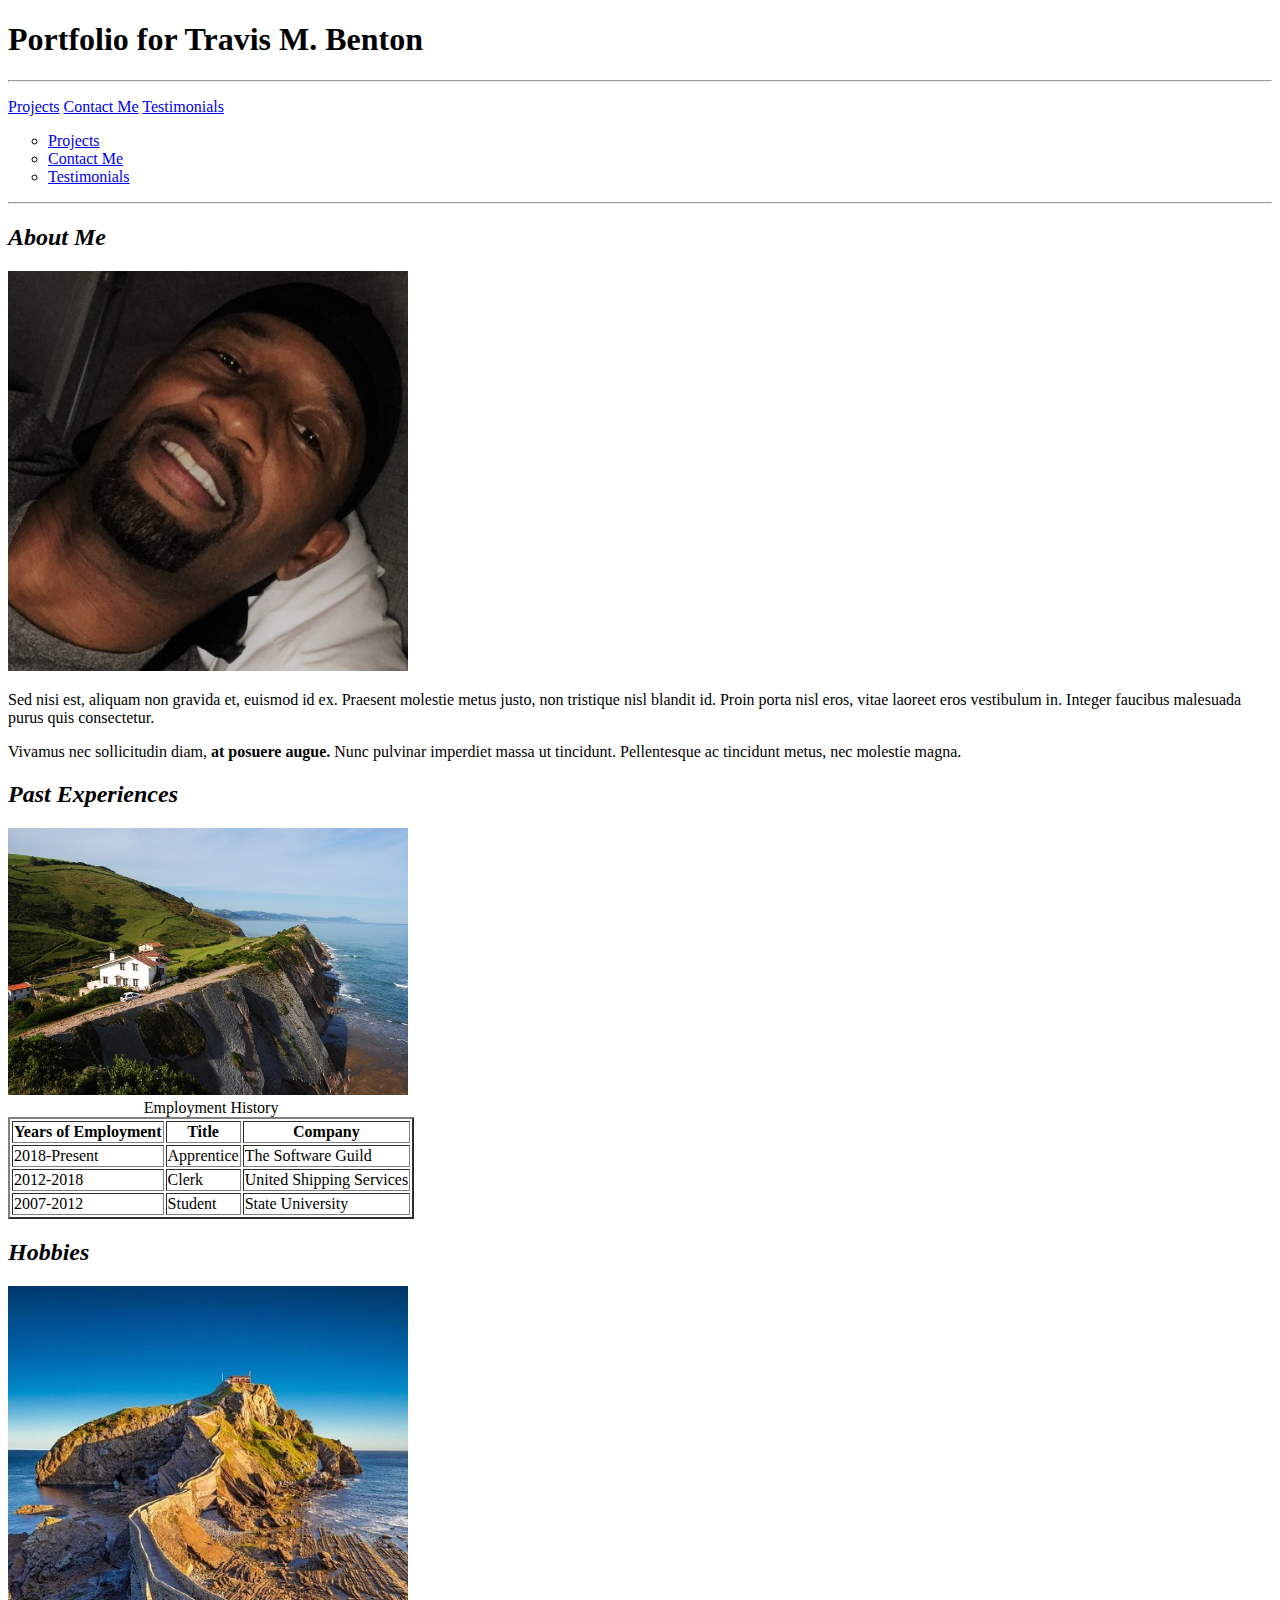
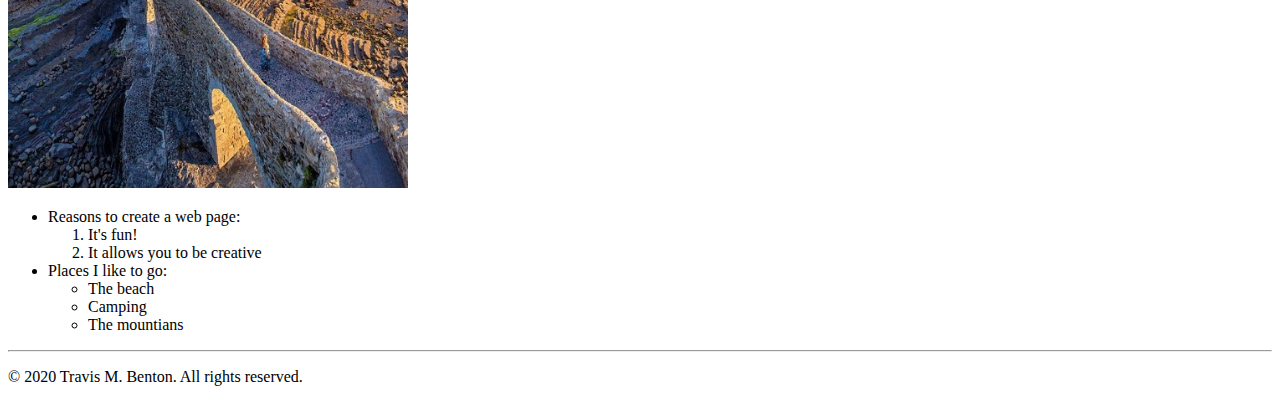
==== index.html @ b823d74c "first commit" ====
<!DOCTYPE html>
<!--
Name: Travis Benton
Date Created: Aug 7th, 2019
Most recent revision: Aug 7th, 2019
-->
<html lang="en" dir="ltr">
  <head>
    <meta charset="utf-8">
    <title>Travis Benton's Portfolio</title>
  </head>

  <body>
    <main>
      <header>
          <h1>Portfolio for Travis M. Benton</h1>
      </header>
        <hr>
        <!-- We need to add links to projects.html, contact.html, and testimonials.html -->
        <nav>
            <p><a href="projects.html">Projects</a> <a href="contact.html">Contact Me</a> <a href="testimonials.html">Testimonials</a></p>
        </nav>

        <nav>
          <ul style="list-style-type: circle">
            <li><a href="projects.html">Projects</a></li>
            <li><a href="contact.html">Contact Me</a></li>
            <li><a href="testimonials.html">Testimonials</a></li>
          </ul>
        </nav>

        <hr>

        <section>
          <article id="about-me">
            <h2><em>About Me</em></h2>
            <img src="images/Me2.jpg" alt="Travis M. Benton" style="width: 400px">
            <p>Sed nisi est, aliquam non gravida et, euismod id ex. Praesent molestie metus justo, non tristique nisl blandit id. Proin porta nisl eros, vitae laoreet eros vestibulum in. Integer faucibus malesuada purus quis consectetur.</p>
            <p>Vivamus nec sollicitudin diam, <strong>at posuere augue.</strong> Nunc pulvinar imperdiet massa ut tincidunt. Pellentesque ac tincidunt metus, nec molestie magna.</p>
          </article>
        </section>

        <section>
          <article id="past-experiences">
            <h2><em>Past Experiences</em></h2>
            <a href="index.html"><img src="images/house2.jpg" alt="House on a mountian" style="width: 400px"></a>
            <table border="2">
              <caption>Employment History</caption>
              <tr>
                <th>Years of Employment</th>
                <th>Title</th>
                <th>Company</th>
              </tr>
              <tr>
                <td>2018-Present</td>
                <td>Apprentice</td>
                <td>The Software Guild</td>
              </tr>
              <tr>
                <td>2012-2018</td>
                <td>Clerk</td>
                <td>United Shipping Services</td>
              </tr>
              <tr>
                <td>2007-2012</td>
                <td>Student</td>
                <td>State University</td>
              </tr>
            </table>
            </article>
        </section>

        <section>
          <article id="hobbies">
            <h2><em>Hobbies</em></h2>
            <a href="index.html"><img src="images/water2.jpg" alt="Water and mountians" style="width: 400px"></a>
            <ul>
              <li>Reasons to create a web page:</li>
              <ol>
                <li>It's fun!</li>
                <li>It allows you to be creative</li>
              </ol>            
              <li>Places I like to go:</li>
              <ul style="list-style-type: circle">
                <li>The beach</li>
                <li>Camping</li>
                <li>The mountians</li>
              </ul>
            </ul>
            </article>
        </section>
        <hr>

        <footer>
          <p>&copy; 2020 Travis M. Benton. All rights reserved.</p>
        </footer>

    </main>
  </body>
</html>
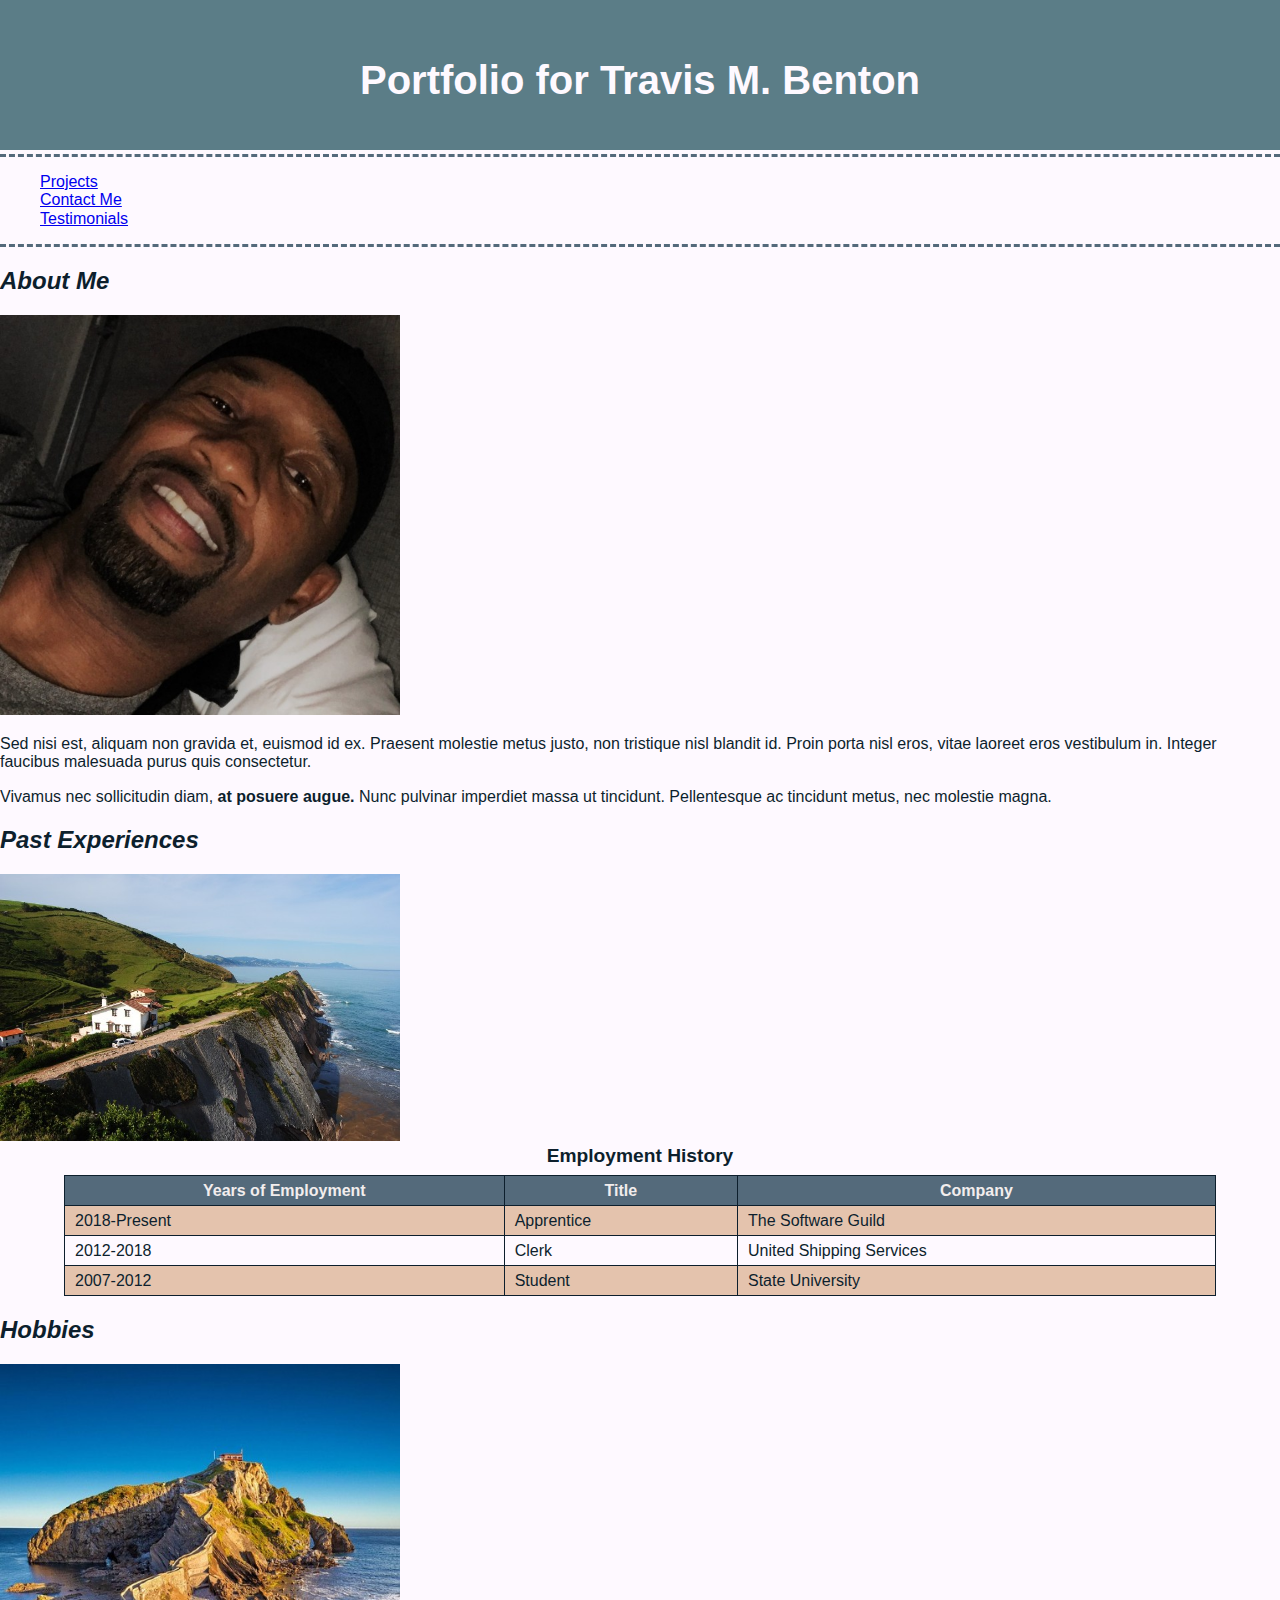
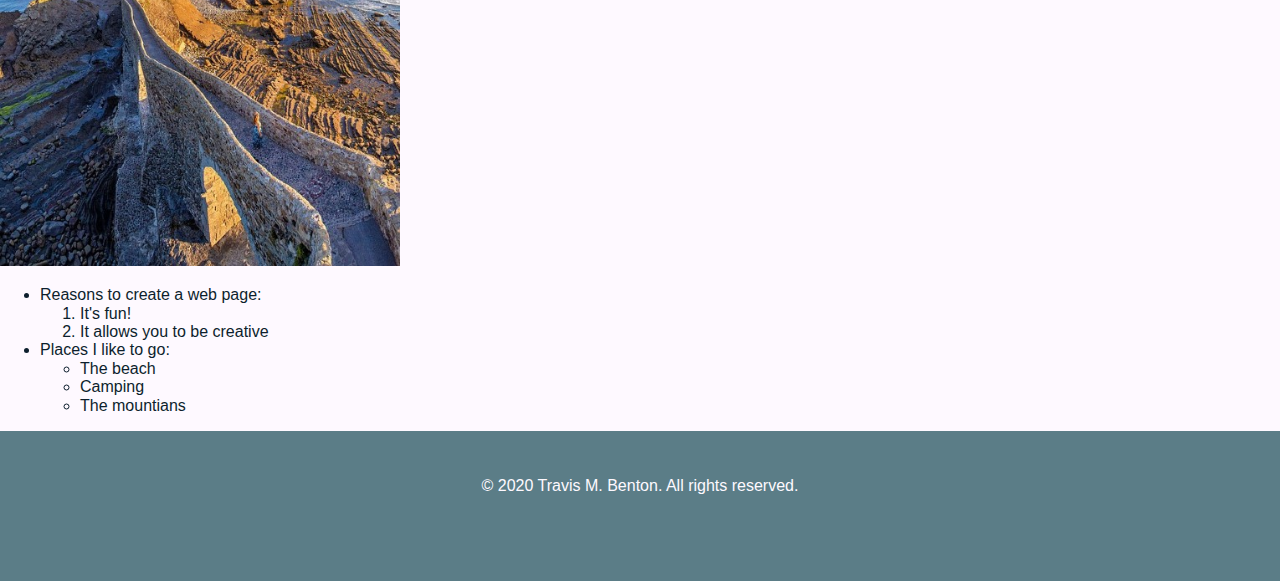
==== commit bc1b29c1: "second commit" ====
--- a/index.html
+++ b/index.html
@@ -8,6 +8,8 @@
   <head>
     <meta charset="utf-8">
     <title>Travis Benton's Portfolio</title>
+    <link rel="stylesheet" href="styles/normalize.css">
+    <link rel="stylesheet" href="styles/style.css" type="text/css">
   </head>
 
   <body>
@@ -15,21 +17,14 @@
       <header>
           <h1>Portfolio for Travis M. Benton</h1>
       </header>
-        <hr>
-        <!-- We need to add links to projects.html, contact.html, and testimonials.html -->
-        <nav>
-            <p><a href="projects.html">Projects</a> <a href="contact.html">Contact Me</a> <a href="testimonials.html">Testimonials</a></p>
-        </nav>
 
-        <nav>
-          <ul style="list-style-type: circle">
+        <nav class="border">
+          <ul style="list-style-type: none">
             <li><a href="projects.html">Projects</a></li>
             <li><a href="contact.html">Contact Me</a></li>
             <li><a href="testimonials.html">Testimonials</a></li>
           </ul>
         </nav>
-
-        <hr>
 
         <section>
           <article id="about-me">
@@ -41,33 +36,39 @@
         </section>
 
         <section>
-          <article id="past-experiences">
+          <article id="experience">
             <h2><em>Past Experiences</em></h2>
             <a href="index.html"><img src="images/house2.jpg" alt="House on a mountian" style="width: 400px"></a>
-            <table border="2">
+
+            <table>
               <caption>Employment History</caption>
-              <tr>
-                <th>Years of Employment</th>
-                <th>Title</th>
-                <th>Company</th>
-              </tr>
-              <tr>
-                <td>2018-Present</td>
-                <td>Apprentice</td>
-                <td>The Software Guild</td>
-              </tr>
-              <tr>
-                <td>2012-2018</td>
-                <td>Clerk</td>
-                <td>United Shipping Services</td>
-              </tr>
-              <tr>
-                <td>2007-2012</td>
-                <td>Student</td>
-                <td>State University</td>
-              </tr>
+              <thead>
+                  <tr>
+                      <th>Years of Employment</th>
+                      <th>Title</th>
+                      <th>Company</th>
+                    </tr>
+              </thead>
+              <tbody>
+                  <tr>
+                      <td>2018-Present</td>
+                      <td>Apprentice</td>
+                      <td>The Software Guild</td>
+                    </tr>
+                    <tr>
+                      <td>2012-2018</td>
+                      <td>Clerk</td>
+                      <td>United Shipping Services</td>
+                    </tr>
+                    <tr>
+                      <td>2007-2012</td>
+                      <td>Student</td>
+                      <td>State University</td>
+                    </tr>
+              </tbody>
             </table>
-            </article>
+
+          </article>
         </section>
 
         <section>
@@ -79,7 +80,7 @@
               <ol>
                 <li>It's fun!</li>
                 <li>It allows you to be creative</li>
-              </ol>            
+              </ol>
               <li>Places I like to go:</li>
               <ul style="list-style-type: circle">
                 <li>The beach</li>
@@ -89,7 +90,7 @@
             </ul>
             </article>
         </section>
-        <hr>
+
 
         <footer>
           <p>&copy; 2020 Travis M. Benton. All rights reserved.</p>
--- a/styles/style.css
+++ b/styles/style.css
@@ -0,0 +1,64 @@
+/*
+Creator: Travis M. Benton
+Date created: Aug 10th, 2019
+Date last modified: 
+*/
+
+body {
+    background-color: #fef9ff;
+    font-family: arial, helvetica, sans-serif;
+    color: #0d1f2d
+}
+
+header, footer {
+    background-color: #5b7d87;
+    color: #fef9ff;
+    height: 100px;
+    text-align: center;
+    padding: 30px 10px 20px 10px;
+}
+
+h1 {
+    font-size: 2.5em;
+}
+
+nav {
+    border-top: 3px dashed #546a7b;
+    border-bottom: 3px dashed #546a7b;
+    margin-top: 4px;
+
+}
+
+table {
+    border: 1px solid #0d1f2d;
+    border-collapse: collapse;
+    padding: 5px 10px;
+    width: 90%;
+    margin: auto;
+}
+
+table caption {
+    margin-bottom: 8px;
+    font-weight: bold;
+    font-size: 1.2em;
+}
+
+th, td {
+    border: 1px solid #0d1f2d;
+    padding: 5px 10px;
+}
+
+th {
+    background-color: #546a7b;
+    color: #f2eded;
+
+}
+
+tbody tr:nth-child(odd) {
+    background-color: #e4c3ad ;
+
+}
+
+tr {
+    height: 30px;
+}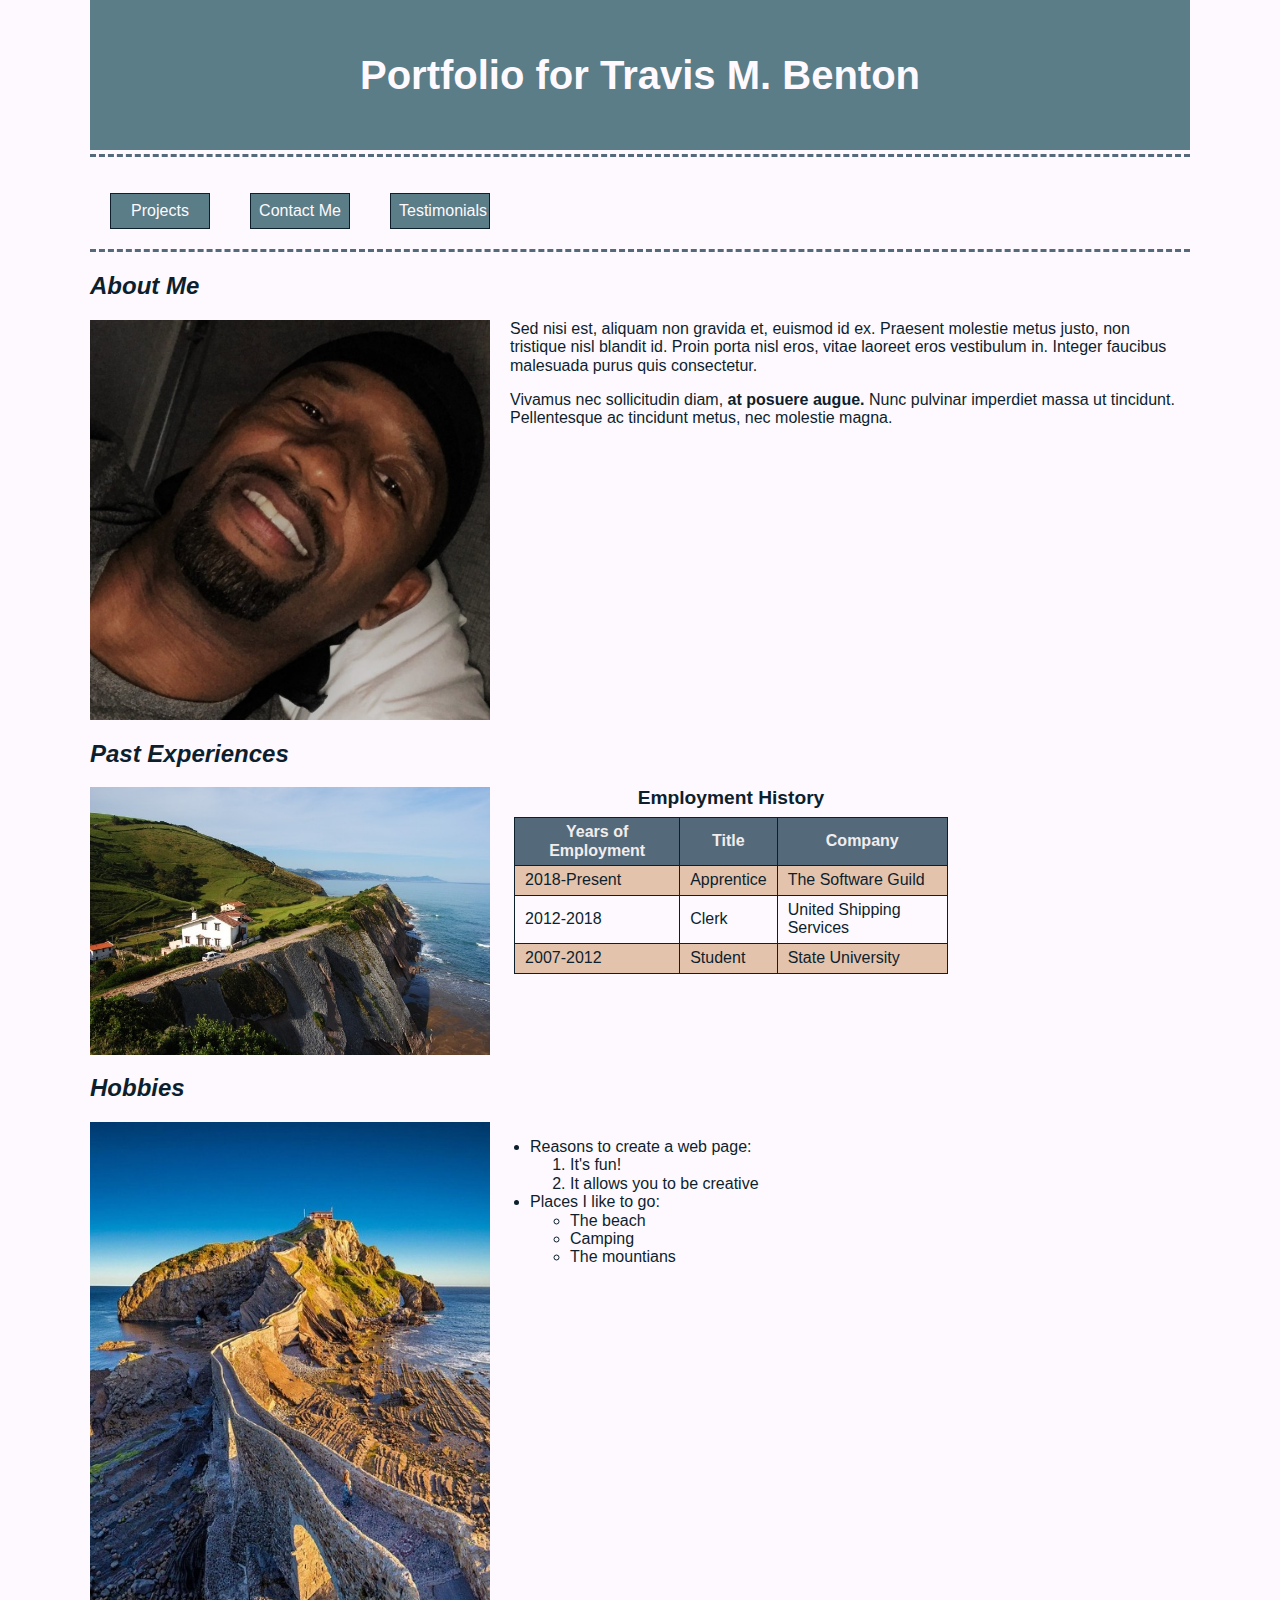
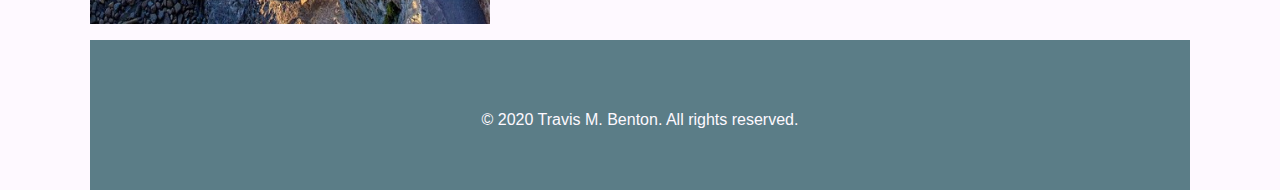
==== commit a829bf5a: "third commit" ====
--- a/index.html
+++ b/index.html
@@ -7,6 +7,8 @@
 <html lang="en" dir="ltr">
   <head>
     <meta charset="utf-8">
+    <meta name="viewport" content="width=device-width, initial-scale=1.0">
+    <meta http-equiv="X-UA-Compatible" content="ie=edge">
     <title>Travis Benton's Portfolio</title>
     <link rel="stylesheet" href="styles/normalize.css">
     <link rel="stylesheet" href="styles/style.css" type="text/css">
@@ -18,20 +20,22 @@
           <h1>Portfolio for Travis M. Benton</h1>
       </header>
 
-        <nav class="border">
-          <ul style="list-style-type: none">
+        <nav>
+          <ul class="ul-main">
             <li><a href="projects.html">Projects</a></li>
             <li><a href="contact.html">Contact Me</a></li>
             <li><a href="testimonials.html">Testimonials</a></li>
           </ul>
+        <div class="clear-float"></div>
         </nav>
 
         <section>
           <article id="about-me">
             <h2><em>About Me</em></h2>
-            <img src="images/Me2.jpg" alt="Travis M. Benton" style="width: 400px">
+            <img src="images/Me2.jpg" alt="Travis M. Benton" width="400px">
             <p>Sed nisi est, aliquam non gravida et, euismod id ex. Praesent molestie metus justo, non tristique nisl blandit id. Proin porta nisl eros, vitae laoreet eros vestibulum in. Integer faucibus malesuada purus quis consectetur.</p>
             <p>Vivamus nec sollicitudin diam, <strong>at posuere augue.</strong> Nunc pulvinar imperdiet massa ut tincidunt. Pellentesque ac tincidunt metus, nec molestie magna.</p>
+          <div class="clear-float"></div>
           </article>
         </section>
 
@@ -39,6 +43,7 @@
           <article id="experience">
             <h2><em>Past Experiences</em></h2>
             <a href="index.html"><img src="images/house2.jpg" alt="House on a mountian" style="width: 400px"></a>
+            <div class="right-content">
 
             <table>
               <caption>Employment History</caption>
@@ -67,7 +72,8 @@
                     </tr>
               </tbody>
             </table>
-
+          </div>
+          <div class="clear-float"></div>
           </article>
         </section>
 
@@ -75,6 +81,7 @@
           <article id="hobbies">
             <h2><em>Hobbies</em></h2>
             <a href="index.html"><img src="images/water2.jpg" alt="Water and mountians" style="width: 400px"></a>
+            <div class="right-content">
             <ul>
               <li>Reasons to create a web page:</li>
               <ol>
@@ -88,6 +95,8 @@
                 <li>The mountians</li>
               </ul>
             </ul>
+            </div>
+            <div class="clear-float"></div>
             </article>
         </section>
 
--- a/styles/style.css
+++ b/styles/style.css
@@ -1,33 +1,112 @@
 /*
 Creator: Travis M. Benton
 Date created: Aug 10th, 2019
-Date last modified: 
+Date last modified:
 */
+
+html {
+  box-sizing: border-box;
+}
+
+*, *:before, *:after {
+  box-sizing: inherit;
+}
 
 body {
     background-color: #fef9ff;
     font-family: arial, helvetica, sans-serif;
-    color: #0d1f2d
+    color: #0d1f2d;
+    max-width: 1100px;
+    margin: 0 auto;
 }
 
 header, footer {
     background-color: #5b7d87;
     color: #fef9ff;
-    height: 100px;
+    height: 150px;
     text-align: center;
-    padding: 30px 10px 20px 10px;
+  }
+
+header {
+  padding-top: 25px;
+}
+
+footer {
+  padding-top: 55px
 }
 
 h1 {
     font-size: 2.5em;
 }
 
+/* 0 Margin Nav Items*/
+.ul-main {
+  margin-left:0;
+	padding:0;
+	border:0;
+	font-size: 100%;
+	font: inherit;
+	vertical-align: baseline;
+}
+/* 0 Margin Nav Items*/
+
+nav a {
+    display: block;
+    margin: 20px;
+    width: 100px;
+    background-color: #5b7d87;
+    color: #fef9ff;
+    padding: 8px;
+    border: thin solid #0d1f2d;
+    text-decoration: none;
+    text-align: center;
+    float: left;
+}
+
 nav {
     border-top: 3px dashed #546a7b;
     border-bottom: 3px dashed #546a7b;
     margin-top: 4px;
+}
+
+nav ul {
+  list-style: none;
+}
+
+nav a:visited {
+    color: #e4c3ad;
+}
+
+nav a:hover {
+  background-color: #fef9ff;
+    color: #5b7d87;
+}
+
+nav a:active {
+    font-weight: bold;
+}
+
+article {
+    margin-bottom: 16px;
 
 }
+
+#about-me img {
+  margin-right: 20px;
+}
+
+article img {
+  float: left;
+}
+
+.right-content {
+  float: left;
+}
+
+.clear-float {
+  clear: both;
+}
+
 
 table {
     border: 1px solid #0d1f2d;
@@ -61,4 +140,4 @@
 
 tr {
     height: 30px;
-}+}
